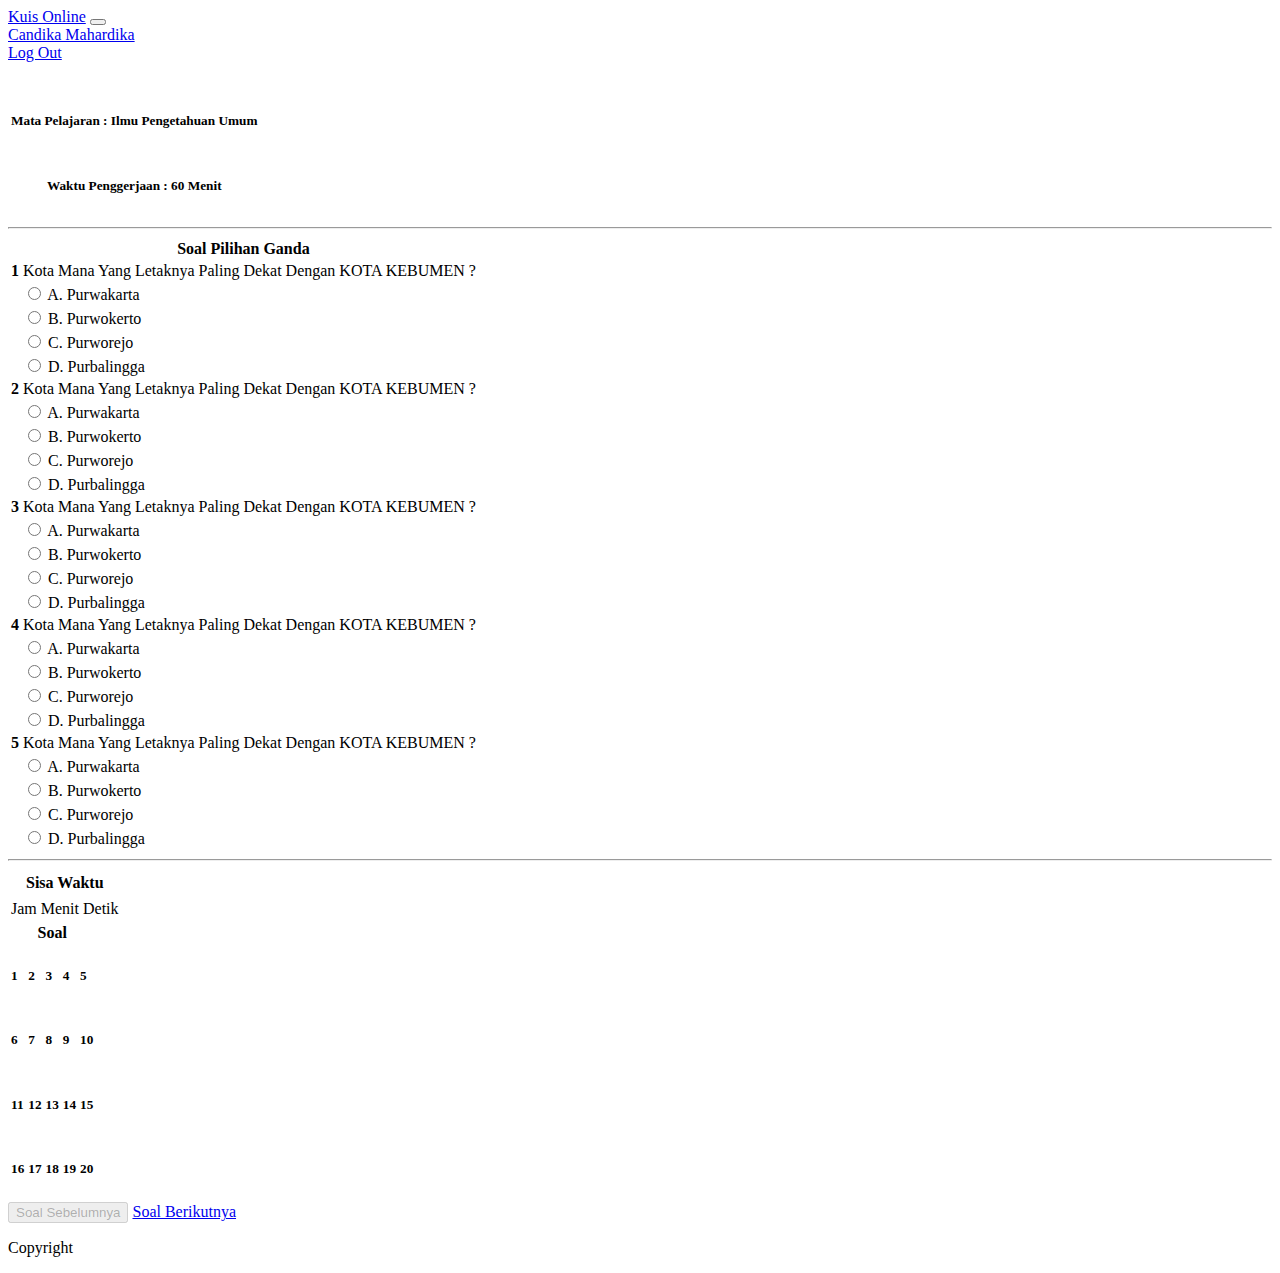
==== index.html @ e01b04c9 "Add files via upload" ====
<!doctype html>
<html lang="en">
  <head>
    <!-- Required meta tags -->
    <meta charset="utf-8">
    <meta name="viewport" content="width=device-width, initial-scale=1, shrink-to-fit=no">

    <!-- Bootstrap CSS -->
    <link rel="stylesheet" href="css/bootstrap.min.css">
    <link rel="stylesheet" href="https://use.fontawesome.com/releases/v5.6.3/css/all.css" integrity="sha384-UHRtZLI+pbxtHCWp1t77Bi1L4ZtiqrqD80Kn4Z8NTSRyMA2Fd33n5dQ8lWUE00s/" crossorigin="anonymous">
    <link rel="stylesheet" href="css/style.css">

    <title>Hello, world!</title>
  </head>
  <body>

    <!-- Navbar -->
        <nav class="navbar navbar-expand-lg navbar-dark bg-custom ">
          <div class="container">
            <a class="navbar-brand" href="index.html">Kuis Online</a>
            <button class="navbar-toggler" type="button" data-toggle="collapse" data-target="#navbarNavAltMarkup" aria-controls="navbarNavAltMarkup" aria-expanded="false" aria-label="Toggle navigation">
              <span class="navbar-toggler-icon"></span>
            </button>
            <div class="collapse navbar-collapse" id="navbarNavAltMarkup">
                <div class="navbar-nav ml-auto">
                  <li class="nav-item dropdown">
                      <a class="nav-item nav-link active user dropdown-toggle" href="#" role="button" data-toggle="dropdown" aria-haspopup="true" aria-expanded="false">Candika Mahardika <i class="nav-item nav-link fas fa-user-alt fa-2x"></i></a>
                      <div class="dropdown-menu" aria-labelledby="navbarDropdown">
                        <a class="dropdown-item" href="#">Log Out</a>
                      </div>
                  </li>
                </div>
            </div>
          </div>
        </nav>
    <!-- End Navbar -->
    <!-- Soal -->
        <section id="soal" class="soal">
          <div class="container">
            <div class="row">
              <div class="col-md-8">
                  <div class="d-block">
                    <table class="table">
                      <thead>
                        <tr>
                          <th colspan="8" style="border-bottom: 0px solid #dee2e6;border-top: 0px solid #dee2e6;">
                            <h5></h5>
                          </th>
                        </tr>
                        <tr>
                          <th colspan="8" style="border-bottom: 0px solid #dee2e6;border-top: 0px solid #dee2e6;">
                            <h5>Mata Pelajaran : Ilmu Pengetahuan Umum</h5>
                          </th>
                        </tr>
                        <tr>
                          <th colspan="8" style="border-bottom: 0px solid #dee2e6;border-top: 0px solid #dee2e6;">
                            <h5>Waktu Penggerjaan : 60 Menit</h5>
                          </th>
                        </tr>
                      </thead>
                    </table>
                    <hr>
                    <table class="table">
                      <thead class="thead-custom">
                        <tr>
                          <th scope="col" colspan="2">Soal Pilihan Ganda</th>
                        </tr>
                      </thead>
                      <tbody>
                    <!-- SOAL 1 -->
                    <tr>
                      <th scope="row" class="text-center" id="soal1">1</th>
                      <td class="answer">Kota Mana Yang Letaknya Paling Dekat Dengan KOTA KEBUMEN ?<i class="fas fa-tags float-right fa-rotate-270"  title="Ragu - Ragu" id="ragu1"></i></td>
                    </tr>

                    <tr>
                      <th></th>
                      <td>
                        <div class="custom-control custom-radio">
                        <input type="radio" id="customradio1" name="soal1" class="custom-control-input" >
                        <label class="custom-control-label" for="customradio1">A. Purwakarta</label>
                      </div>
                      </td>
                    </tr>

                    <tr>
                      <th></th>
                      <td>
                        <div class="custom-control custom-radio">
                        <input type="radio" id="customradio2" name="soal1" class="custom-control-input">
                        <label class="custom-control-label" for="customradio2">B. Purwokerto</label>
                      </div>
                      </td>
                    </tr>

                    <tr>
                      <th></th>
                      <td>
                        <div class="custom-control custom-radio">
                        <input type="radio" id="customradio3" name="soal1" class="custom-control-input">
                        <label class="custom-control-label" for="customradio3">C. Purworejo</label>
                      </div>
                      </td>
                    </tr>

                    <tr>
                      <th></th>
                      <td>
                        <div class="custom-control custom-radio">
                        <input type="radio" id="customradio4" name="soal1" class="custom-control-input">
                        <label class="custom-control-label" for="customradio4">D. Purbalingga</label>
                      </div>
                      </td>
                    </tr>
                    
                    <!-- END SOAL 1 -->
                    <!-- SOAL 2 -->
                    <tr>
                      <th scope="row" class="text-center" id="soal2">2</th>
                      <td class="answer">Kota Mana Yang Letaknya Paling Dekat Dengan KOTA KEBUMEN ?<i class="fas fa-tags float-right fa-rotate-270" title="Ragu - Ragu" id="ragu2"></i></td>
                    </tr>
                    
                    <tr>
                      <th></th>
                      <td>
                        <div class="custom-control custom-radio">
                        <input type="radio" id="customradio5" name="soal2" class="custom-control-input">
                        <label class="custom-control-label" for="customradio5">A. Purwakarta</label>
                      </div>
                      </td>
                    </tr>

                    <tr>
                      <th></th>
                      <td>
                        <div class="custom-control custom-radio">
                        <input type="radio" id="customradio6" name="soal2" class="custom-control-input" >
                        <label class="custom-control-label" for="customradio6">B. Purwokerto</label>
                      </div>
                      </td>
                    </tr>

                    <tr>
                      <th></th>
                      <td>
                        <div class="custom-control custom-radio">
                        <input type="radio" id="customradio7" name="soal2" class="custom-control-input">
                        <label class="custom-control-label" for="customradio7">C. Purworejo</label>
                      </div>
                      </td>
                    </tr>

                    <tr>
                      <th></th>
                      <td>
                        <div class="custom-control custom-radio">
                        <input type="radio" id="customradio8" name="soal2" class="custom-control-input">
                        <label class="custom-control-label" for="customradio8">D. Purbalingga</label>
                      </div>
                      </td>
                    </tr>
                    <!-- END SOAL 2 -->
                    <!-- SOAL 3 -->
                    <tr>
                      <th scope="row" class="text-center" id="soal3">3</th>
                      <td class="answer">Kota Mana Yang Letaknya Paling Dekat Dengan KOTA KEBUMEN ?<i class="fas fa-tags float-right fa-rotate-270" title="Ragu - Ragu" id="ragu3"></i></td>
                    </tr>
                    
                    <tr>
                      <th></th>
                      <td>
                        <div class="custom-control custom-radio">
                        <input type="radio" id="customradio9" name="soal3" class="custom-control-input">
                        <label class="custom-control-label" for="customradio9">A. Purwakarta</label>
                      </div>
                      </td>
                    </tr>

                    <tr>
                      <th></th>
                      <td>
                        <div class="custom-control custom-radio">
                        <input type="radio" id="customradio10" name="soal3" class="custom-control-input">
                        <label class="custom-control-label" for="customradio10">B. Purwokerto</label>
                      </div>
                      </td>
                    </tr>

                    <tr>
                      <th></th>
                      <td>
                        <div class="custom-control custom-radio">
                        <input type="radio" id="customradio11" name="soal3" class="custom-control-input">
                        <label class="custom-control-label" for="customradio11">C. Purworejo</label>
                      </div>
                      </td>
                    </tr>

                    <tr>
                      <th></th>
                      <td>
                        <div class="custom-control custom-radio">
                        <input type="radio" id="customradio12" name="soal3" class="custom-control-input">
                        <label class="custom-control-label" for="customradio12">D. Purbalingga</label>
                      </div>
                      </td>
                    </tr>
                    <!-- END SOAL 3 -->
                    <!-- SOAL 4 -->
                    <tr>
                      <th scope="row" class="text-center" id="soal4">4</th>
                      <td class="answer">Kota Mana Yang Letaknya Paling Dekat Dengan KOTA KEBUMEN ?<i class="fas fa-tags float-right fa-rotate-270" title="Ragu - Ragu" id="ragu4"></i></td>
                    </tr>
                    
                    <tr>
                      <th></th>
                      <td>
                        <div class="custom-control custom-radio">
                        <input type="radio" id="customradio13" name="soal4" class="custom-control-input">
                        <label class="custom-control-label" for="customradio13">A. Purwakarta</label>
                      </div>
                      </td>
                    </tr>

                    <tr>
                      <th></th>
                      <td>
                        <div class="custom-control custom-radio">
                        <input type="radio" id="customradio14" name="soal4" class="custom-control-input">
                        <label class="custom-control-label" for="customradio14">B. Purwokerto</label>
                      </div>
                      </td>
                    </tr>

                    <tr>
                      <th></th>
                      <td>
                        <div class="custom-control custom-radio">
                        <input type="radio" id="customradio15" name="soal4" class="custom-control-input">
                        <label class="custom-control-label" for="customradio15">C. Purworejo</label>
                      </div>
                      </td>
                    </tr>

                    <tr>
                      <th></th>
                      <td>
                        <div class="custom-control custom-radio">
                        <input type="radio" id="customradio16" name="soal4" class="custom-control-input">
                        <label class="custom-control-label" for="customradio16">D. Purbalingga</label>
                      </div>
                      </td>
                    </tr>
                    <!-- END SOAL 4 -->
                    <!-- SOAL 5 -->
                    <tr>
                      <th scope="row" class="text-center" id="soal5">5</th>
                      <td class="answer">Kota Mana Yang Letaknya Paling Dekat Dengan KOTA KEBUMEN ?<i class="fas fa-tags float-right fa-rotate-270" title="Ragu - Ragu" id="ragu5"></i></td>
                    </tr>
                    
                    <tr>
                      <th></th>
                      <td>
                        <div class="custom-control custom-radio">
                        <input type="radio" id="customradio17" name="customradio" class="custom-control-input">
                        <label class="custom-control-label" for="customradio17">A. Purwakarta</label>
                      </div>
                      </td>
                    </tr>

                    <tr>
                      <th></th>
                      <td>
                        <div class="custom-control custom-radio">
                        <input type="radio" id="customradio18" name="customradio" class="custom-control-input">
                        <label class="custom-control-label" for="customradio18">B. Purwokerto</label>
                      </div>
                      </td>
                    </tr>

                    <tr>
                      <th></th>
                      <td>
                        <div class="custom-control custom-radio">
                        <input type="radio" id="customradio19" name="customradio" class="custom-control-input">
                        <label class="custom-control-label" for="customradio19">C. Purworejo</label>
                      </div>
                      </td>
                    </tr>

                    <tr>
                      <th></th>
                      <td>
                        <div class="custom-control custom-radio">
                        <input type="radio" id="customradio20" name="customradio" class="custom-control-input">
                        <label class="custom-control-label" for="customradio20">D. Purbalingga</label>
                      </div>
                      </td>
                    </tr>
                    <!-- END SOAL 5 -->
                      </tbody>
                    </table>
                    <hr>
                </div>
              </div>
              <div class="col-md-4" style="margin-top: 10px;">
                <div class="d-block" id="right_bar">
                    <table class="table table-bordered " id="scroll_waktu">
                      <thead class="thead-custom">
                        <tr>
                          <th colspan="4">Sisa Waktu</th>
                        </tr>
                      </thead>
                      <tbody class="text-center">
                        <tr>
                          <td class="box title" id="jam"></td>
                          <td class="box title" id="menit"></td>
                          <td class="box title" id="detik"></td>
                        </tr>
                        <tr>
                          <td class="box title">Jam</td>
                          <td class="box title">Menit</td>
                          <td class="box title">Detik</td>
                        </tr>
                      </tbody>
                    </table>
                    <table class="table table-bordered " id="scroll_soal">
                      <thead class="thead-custom">
                        <tr>
                          <th colspan="5">Soal</th>
                        </tr>
                      </thead>
                      <tbody class="text-center">
                        <!-- baris 1 jawaban -->
                        <tr>
                        
                          <td class="nomor">
                            <div class="card text-dark border border-primary mb-1" style="max-width: 18rem;" id="urutan1">
                              <div class="card-body">
                                <h5 class="card-title">1</h5>
                              </div>
                            </div>
                          </td>

                         <td class="nomor">
                            <div class="card text-dark border border-primary mb-1" style="max-width: 18rem;" id="urutan2">
                              <div class="card-body">
                                <h5 class="card-title">2</h5>
                              </div>
                            </div>
                          </td>
                          <td class="nomor">
                            <div class="card text-dark border border-primary mb-1" style="max-width: 18rem;" id="urutan3">
                              <div class="card-body">
                                <h5 class="card-title">3</h5>
                              </div>
                            </div>
                          </td>

                         <td class="nomor">
                            <div class="card text-dark border border-primary mb-1" style="max-width: 18rem;" id="urutan4">
                              <div class="card-body">
                                <h5 class="card-title">4</h5>
                              </div>
                            </div>
                          </td>
                         <td class="nomor">
                            <div class="card text-dark border border-primary mb-1" style="max-width: 18rem;" id="urutan5">
                              <div class="card-body">
                                <h5 class="card-title">5</h5>
                              </div>
                            </div>
                          </td>
                        </tr>
                        <!-- end baris 1 jawaban -->
                    <!-- baris 2 jawaban -->
                    <tr>
                      
                      <td class="nomor">
                        <div class="card text-dark border border-primary mb-1" style="max-width: 18rem;">
                          <div class="card-body">
                            <h5 class="card-title">6</h5>
                          </div>
                        </div>
                      </td>

                     <td class="nomor">
                        <div class="card text-dark border border-primary mb-1" style="max-width: 18rem;">
                          <div class="card-body">
                            <h5 class="card-title">7</h5>
                          </div>
                        </div>
                      </td>
                      <td class="nomor">
                        <div class="card text-dark border border-primary mb-1" style="max-width: 18rem;">
                          <div class="card-body">
                            <h5 class="card-title">8</h5>
                          </div>
                        </div>
                      </td>

                     <td class="nomor">
                        <div class="card text-dark border border-primary mb-1" style="max-width: 18rem;">
                          <div class="card-body">
                            <h5 class="card-title">9</h5>
                          </div>
                        </div>
                      </td>
                     <td class="nomor">
                        <div class="card text-dark border border-primary mb-1" style="max-width: 18rem;">
                          <div class="card-body">
                            <h5 class="card-title">10</h5>
                          </div>
                        </div>
                      </td>
                    </tr>
                    <!-- end baris 2 jawaban -->
                    <!-- baris 3 jawaban -->
                    <tr>

                      <td class="nomor">
                        <div class="card text-dark border border-primary mb-1" style="max-width: 18rem;">
                          <div class="card-body">
                            <h5 class="card-title">11</h5>
                          </div>
                        </div>
                      </td>

                     <td class="nomor">
                        <div class="card text-dark border border-primary mb-1" style="max-width: 18rem;">
                          <div class="card-body">
                            <h5 class="card-title">12</h5>
                          </div>
                        </div>
                      </td>
                      <td class="nomor">
                        <div class="card text-dark border border-primary mb-1" style="max-width: 18rem;">
                          <div class="card-body">
                            <h5 class="card-title">13</h5>
                          </div>
                        </div>
                      </td>

                     <td class="nomor">
                        <div class="card text-dark border border-primary mb-1" style="max-width: 18rem;">
                          <div class="card-body">
                            <h5 class="card-title">14</h5>
                          </div>
                        </div>
                      </td>
                     <td class="nomor">
                        <div class="card text-dark border border-primary mb-1" style="max-width: 18rem;">
                          <div class="card-body">
                            <h5 class="card-title">15</h5>
                          </div>
                        </div>
                      </td>
                    </tr>
                  <!-- baris 3 jawaban -->
                   <!-- baris 4 jawaban -->
                    <tr>
                      <td class="nomor">
                        <div class="card text-dark border border-primary mb-1" style="max-width: 18rem;">
                          <div class="card-body">
                            <h5 class="card-title">16</h5>
                          </div>
                        </div>
                      </td>

                     <td class="nomor">
                        <div class="card text-dark border border-primary mb-1" style="max-width: 18rem;">
                          <div class="card-body">
                            <h5 class="card-title">17</h5>
                          </div>
                        </div>
                      </td>
                      <td class="nomor">
                        <div class="card text-dark border border-primary mb-1" style="max-width: 18rem;">
                          <div class="card-body">
                            <h5 class="card-title">18</h5>
                          </div>
                        </div>
                      </td>

                     <td class="nomor">
                        <div class="card text-dark border border-primary mb-1" style="max-width: 18rem;">
                          <div class="card-body">
                            <h5 class="card-title">19</h5>
                          </div>
                        </div>
                      </td>
                     <td class="nomor">
                        <div class="card text-dark border border-primary mb-1" style="max-width: 18rem;">
                          <div class="card-body">
                            <h5 class="card-title">20</h5>
                          </div>
                        </div>
                      </td>
                    </tr>
                   <!-- end baris 4 jawaban -->
                      </tbody>
                    </table>
                </div>
              </div>
          </div>
        </div>
        </section>
    <!-- prev next -->
    <section>
      <div class="container">
        <div class="row prev">
          <div class="col-md-8">
            <div class="col-xs-1">
               <button type="button" class="btn bg-custom" disabled>Soal Sebelumnya</button>
               <a id="scroll-to-top" href="javascript:void(0)" class="btn btn-lg scroll-to-top bg-custom" role="button" data-toggle="tooltip" data-placement="left"><i class="fas fa-angle-up"></i></a>
               <a id="kirim" href="page2.html"role="button" class="btn btn-primary bg-custom float-right">Soal Berikutnya</a>
            </div>
          </div>
        </div>
      </div>
    </section>
    <!-- end prev next -->
    
    <!-- Footer -->
    <footer class="bg-custom text-white">
      <div class="container">
        <div class="row pt-4">
          <div class="col text-center">
            <p>Copyright</p>
          </div>
        </div>
      </div>
    </footer>
    <!-- End Footer -->
    <!-- Optional JavaScript -->
    <!-- jQuery first, then Popper.js, then Bootstrap JS -->
    <script src="js/jquery.min.js"></script>
    <script src="js/popper.min.js"></script>
    <script src="js/bootstrap.min.js"></script>
    <script src="js/jquery.sticky.min.js"></script>
    <script src="js/script.js"></script>

  </body>
</html>
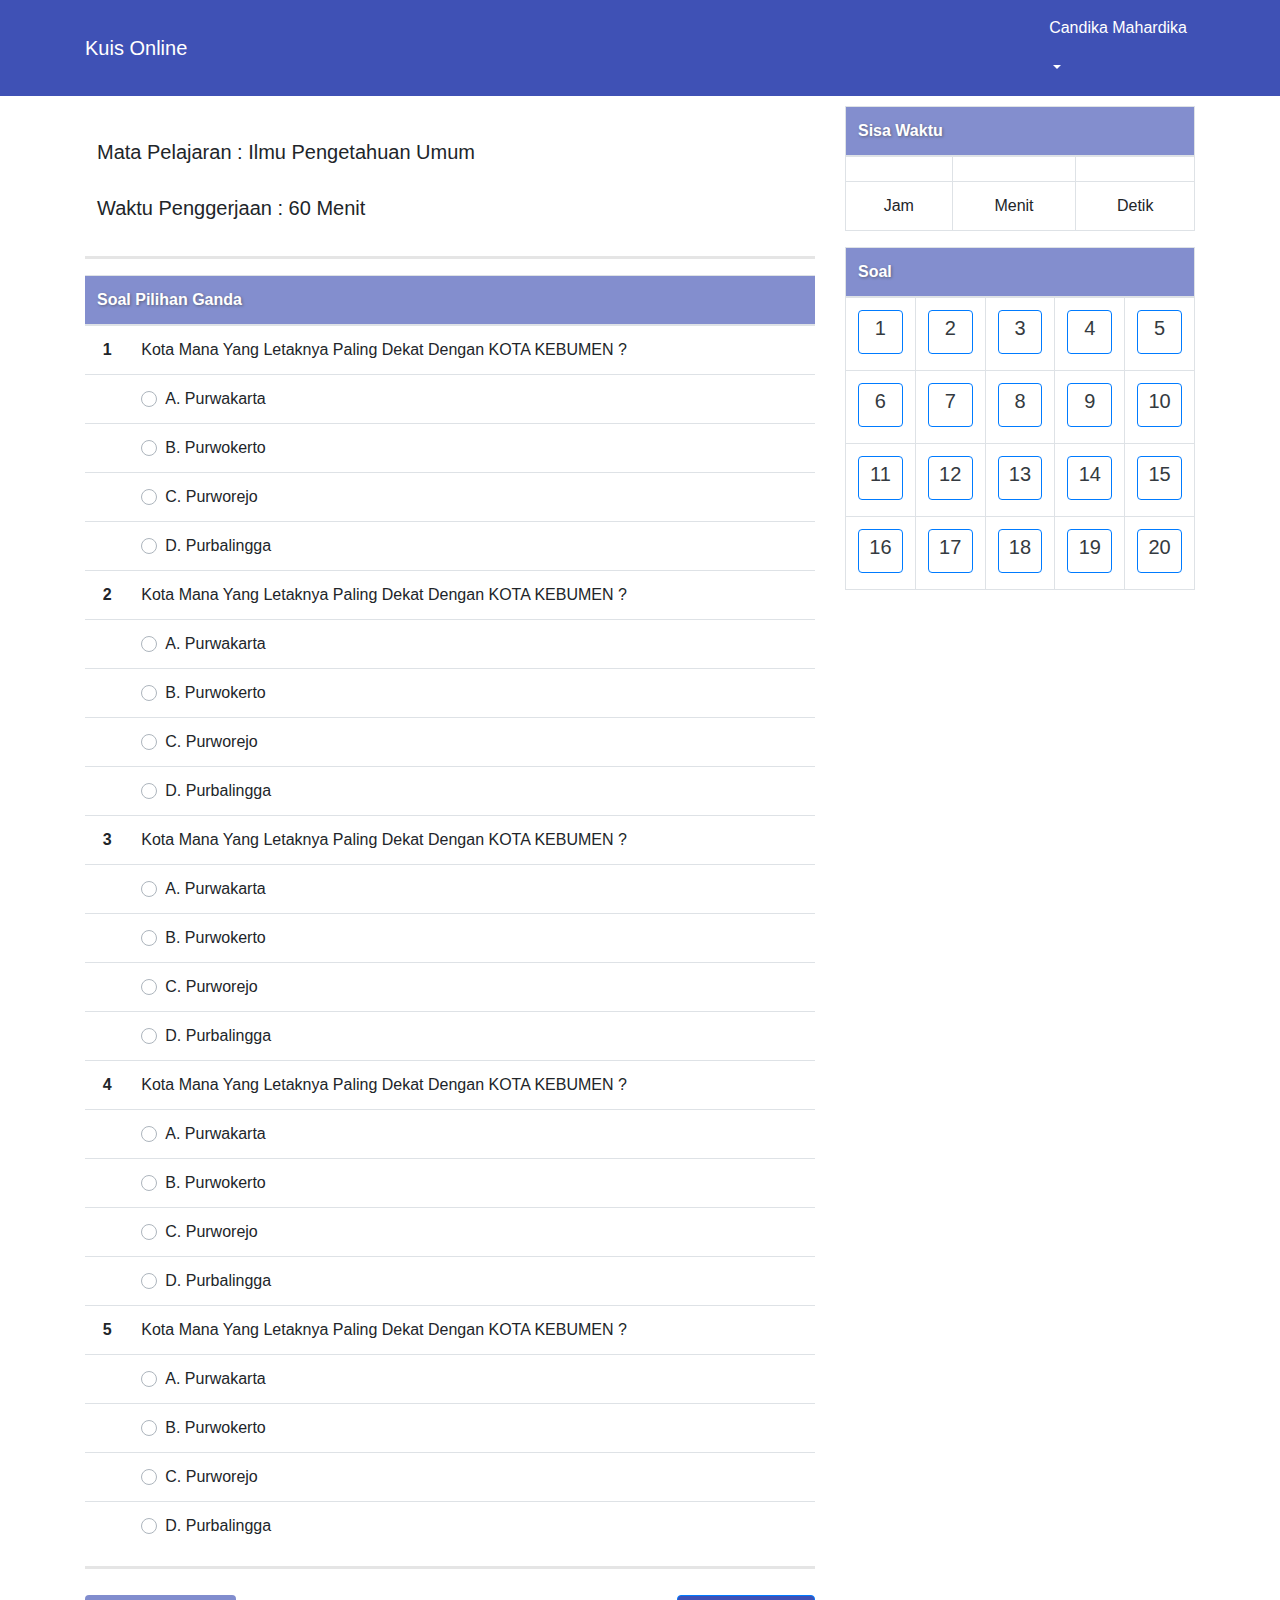
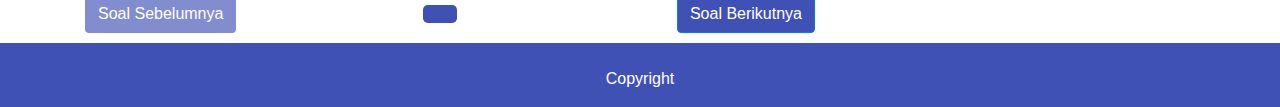
==== commit f6b96653: "index.html" ====
--- a/index.html
+++ b/index.html
@@ -6,9 +6,9 @@
     <meta name="viewport" content="width=device-width, initial-scale=1, shrink-to-fit=no">
 
     <!-- Bootstrap CSS -->
-    <link rel="stylesheet" href="css/bootstrap.min.css">
+    <link rel="stylesheet" href="bootstrap.min.css">
     <link rel="stylesheet" href="https://use.fontawesome.com/releases/v5.6.3/css/all.css" integrity="sha384-UHRtZLI+pbxtHCWp1t77Bi1L4ZtiqrqD80Kn4Z8NTSRyMA2Fd33n5dQ8lWUE00s/" crossorigin="anonymous">
-    <link rel="stylesheet" href="css/style.css">
+    <link rel="stylesheet" href="style.css">
 
     <title>Hello, world!</title>
   </head>
@@ -534,11 +534,11 @@
     <!-- End Footer -->
     <!-- Optional JavaScript -->
     <!-- jQuery first, then Popper.js, then Bootstrap JS -->
-    <script src="js/jquery.min.js"></script>
-    <script src="js/popper.min.js"></script>
-    <script src="js/bootstrap.min.js"></script>
-    <script src="js/jquery.sticky.min.js"></script>
-    <script src="js/script.js"></script>
+    <script src="jquery.min.js"></script>
+    <script src="popper.min.js"></script>
+    <script src="bootstrap.min.js"></script>
+    <script src="jquery.sticky.min.js"></script>
+    <script src="script.js"></script>
 
   </body>
 </html>--- a/style.css
+++ b/style.css
@@ -0,0 +1,70 @@
+.user{
+	margin-bottom: 0px !important;
+}
+.dropdown-menu{
+	left: 25% !important;
+}
+.bg-custom{
+	background-color: #3f51b5; 
+	color: #fff !important;
+	/*border-color: red;*/
+}
+.bg-custom:hover{
+	background-color: #3f51b5 !important; 
+	color: #fff !important;
+    border-color: white !important;
+}
+.info{
+	margin: 10px 0 10px;
+}
+.custom{
+	border-bottom: 0px !important;
+}
+hr{
+	border-width: 3px;
+}
+.thead-custom{
+	background-color: #6573c3;
+	opacity: 0.8;
+}
+.thead-custom th{
+	color: white;
+	text-shadow: 1px 1px 3px rgba(0,0,0,0.5);
+}
+.card-body{
+	padding-top: 5px !important;
+	padding-bottom: 1px !important;
+	padding-right: 5px !important;
+	padding-left: 5px !important;
+};
+.bg-custom{
+	background-color: #9fa8da;
+}
+.prev{
+	margin-bottom: 10px;
+	margin-top: 10px;
+}
+@media only screen and (max-width:52.06rem) {
+	.prev{
+		margin-bottom: 10px !important;
+		margin-top: 10px !important;
+	}
+}
+a:not([href]):not([tabindex]) {
+     color: white !important; 
+    text-decoration: none;
+}
+.scroll-to-top{
+	margin-left: 25%;
+}
+@media only screen and (max-width:52.06rem) {
+	.scroll-to-top{
+			margin-left: 4% !important;
+		}
+	.float-right{
+			margin-top: 2% !important;
+	}
+}
+.change_color{
+	color: #dc3545!important;
+}